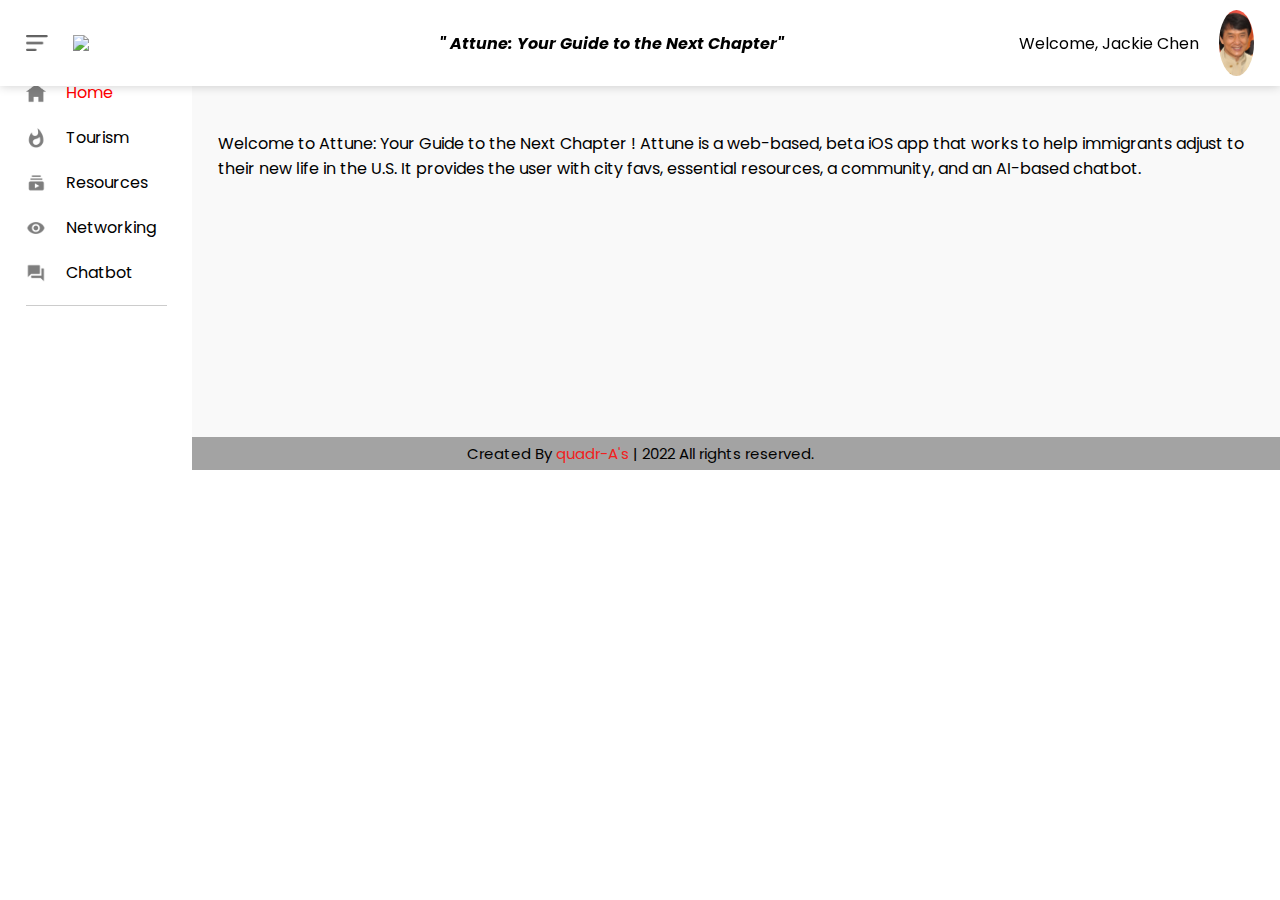
==== index.html @ 2a1506ed "Update index.html" ====
<!DOCTYPE html>  
<html lang="en">
<head>
    <meta charset="UTF-8">
    <meta http-equiv="X-UA-Compatible" content="IE=edge">
    <meta name="viewport" content="width=device-width, initial-scale=1.0">
    <title>Attune: Your Guide to the Next Chapter</title>
    <link rel="stylesheet" href="style.css">
    <link rel="stylesheet" href="https://cdnjs.cloudflare.com/ajax/libs/font-awesome/5.15.1/css/all.min.css" integrity="sha512-+4zCK9k+qNFUR5X+cKL9EIR+ZOhtIloNl9GIKS57V1MyNsYpYcUrUeQc9vNfzsWfV28IaLL3i96P9sdNyeRssA==" crossorigin="anonymous" referrerpolicy="no-referrer" />
</head>
<body>

    <nav class="flex-div">
        <div class="nav-left flex-div">
            <img src="images/menu.png" class="menu-icon">
            <img src="images/logo.png" class="logo">
        </div>
        <div class="nav-middle flex-div">
            <p><b><i>" Attune: Your Guide to the Next Chapter"</i></b></p>
        </div>
        <div class="nav-right flex-div">
            <p>Welcome, Jackie Chen</p>
            <img src="Project-images/jackie.png" class="user-icon">
        </div>
    </nav>

    <!-- ---------- SideBar -------- -->

    <div class="sidebar">
        <div class="shortcut-links">
            <a href="index.html"><img src="Project-images/grayhome.png"><p style = "color: red;">Home</p></a>
            <a href="tourism.html"><img src="images/explore.png"><p style = "color: black;">Tourism</p></a>
            <a href="resources.html"><img src="images/subscriprion.png"><p style = "color: black;">Resources</p></a>
            <a href="networking.html"><img src="images/history.png"><p style = "color: black;">Networking</p></a>
            <a href="chatbot.html"><img src="images/messages.png"><p style = "color: black;">Chatbot</p></a>
            <hr>
        </div>
    </div>

    <!-- -------- Main------- -->

    <div class="container">
        <div class="banner">
            <img src="">
        </div>
        <p class:"blurb">Welcome to Attune: Your Guide to the Next Chapter ! Attune is a web-based, beta iOS app that works to help immigrants adjust to their new life in the U.S. It provides the user with city favs, essential resources, a community, and an AI-based chatbot. </p>
    </div>

    <!-- ---------- Footer ------------ -->
    <div class="bottom">
        <center>
            <span class="credit">Created By <a> quadr-A's</a> | </span>
            <span class="far fa-copyright"></span><span> 2022 All rights reserved.</span>
        </center>
    </div>
    
    <script src="script.js"></script>
</body>
</html>
---- style.css ----
@import url('https://fonts.googleapis.com/css2?family=Poppins:wght@300;400;500;600&display=swap');
*{
    margin: 0;
    padding: 0;
    font-family: 'poppins', 'sans-serif';
    box-sizing: border-box;
}

a{
    text-decoration: none;
    color: #5a5a5a;
    
}

img{
    cursor: pointer;
}

.flex-div{
    display: flex;
    align-items: center;
}

nav{
    padding: 10px 2%;
    justify-content: space-between;
    box-shadow: 0 0 10px rgba(0, 0, 0, 0.2);
    background: #fff;
    position: sticky;
    top: 0;
    z-index: 10;
}

.nav-right img{
   width: 25px;
   margin-right: 25px;
}

.nav-right .user-icon{
    width: 35px;
    border-radius: 50%;
    margin-right: 0;
    margin-left: 20px;
}

.nav-left .menu-icon{
    width: 22px;
    margin-right: 25px;
}

.nav-left .logo{
    width: 130px;
}




/* ------- Sidebar-------- */

.sidebar{
    background: #fff;
    width: 15%;
    height: 100vh;
    position: fixed;
    top: 0;
    padding-left: 2%;
    padding-top: 80px;
}

.shortcut-links a img{
    width: 20px;
    margin-right: 20px;
}

.shortcut-links a{
    display: flex;
    align-items: center;
    margin-bottom: 20px;
    width: fit-content;
    flex-wrap: wrap;
}

.shortcut-links a:first-child{
    color: #ed3833;
}

.sidebar hr{
    border: 0;
    height: 1px;
    background: #ccc;
    width: 85%;
}


.small-sidebar{
    width: 5%;
}

.small-sidebar a p{
    display: none;
}

.small-sidebar h3{
    display: none;
}

.small-sidebar hr{
    width: 50%;
    margin-bottom: 25px;
}

/* ------- main-------- */

.container{
    background: #f9f9f9;
    padding-left: 17%;
    padding-right: 2%;
    padding-top: 20px;
    padding-bottom: 20%;
}

.large-container{
    padding-left: 7%;
}

.banner{
    width: 100%;
}

.banner img{
    height: 75%;
    border-radius: 8px;
}

.banneraustinplaces {
    font-family: 'poppins', 'sans-serif';
    text-align: center;
    font-weight: bold; 
    font-size: large;
}

.tourismbanner img{
    height: 400px;
    width: 1225px;
}

.networkingbanner img{
    height: 500px;
    width: 1225px;
}

.res-banner img{
    width: 1158px;
}


.edu-banner img{
    width: 1140px;
}

.forms-banner img{
    width: 1158px;
}

.list-container{
    display: grid;
    grid-template-columns: repeat(auto-fit, minmax(250px, 1fr));
    grid-column-gap: 16px;
    grid-row-gap: 30px;
    margin-top: 15px;
}

.list-refContainer{
    display: grid;
    grid-template-columns: 1fr 1fr;
    column-gap: 16px;
    row-gap: 40px;
    margin-top: 15px;
}

.vid-list .thumbnail{
    width: 100%;
    height: 235px;
    border-radius: 5px;
}

.vid-list-austinplaces .thumbnail{
    width: 100%;
    height: 200px;
    border-radius: 5px;
}

.vid-list .flex-div{
    align-items: flex-start;
    margin-top: 7px;
}

.vid-list .flex-div img{
    width: 35px;
    margin-right: 10px;
    border-radius: 50%;
}


.vid-info{
    color: #5a5a5a;
    font-size: 13px;
}

.vid-info a{
    color: #000;
    font-weight: 600;
    display: block;
    margin-bottom: 5px;
}

.forms-vid-list .flex-div{
    margin-bottom: 10px;
}

.forms-vid-list .flex-div img{
    width: 100px;
    height: 100px;
}

.forms-vid-info{
    color: #5a5a5a;
    font-size: 13px;
    margin-left: 10px;
}

@media (max-width: 900px){
    .menu-icon{
        display: none;
    }
    .sidebar{
        display: none;
    }
    .container,  .large-container{
        padding-left: 5%;
        padding-right: 5%;
    }
    .nav-right img{
        display: none;
    }
    .nav-right .user-icon{
        display: block;
        width: 30px;
    }
    .nav-middle .search-box input{
        width: 100%;
    }
    .nav-middle .mic-icon{
        display: none;
    }
    .logo{
        width: 90px;
    }
}

/* -------Play Video Page------ */

.play-container{
    padding-left: 2%;
}

.row{
    display: flex;
    justify-content: space-between;
    flex-wrap: wrap;
}

.play-video{
    flex-basis: 69%;
}

.right-sidebar{
    flex-basis: 30%;
}

.play-video video{
    width: 100%;
}

.side-video-list{
    display: flex;
    justify-content: space-between;
    margin-bottom: 8px;
}

.side-video-list img{
    width: 100%;
}

.side-video-list .small-thumbnail{
    flex-basis: 49%;
}

.side-video-list .vid-info{
    flex-basis: 49%;
}

.play-video .tags a{
    color: #0000ff;
    font-size: 13px;
}

.play-video h3{
    font-weight: 600;
    font-size: 22px;
}

.play-video .play-video-info{
    display: flex;
    align-items: center;
    justify-content: space-between;
    flex-wrap: wrap;
    margin-top: 10px;
    font-size: 14px;
    color: #5a5a5a;
}

.play-video .play-video-info a img{
    width: 20px;
    margin-right: 8px;
}

.play-video .play-video-info a{
    display: inline-flex;
    align-items: center;
    margin-left: 15px;
}

.play-video hr{
    border: 0;
    height: 1px;
    background: #ccc;
    margin: 10px 0;
}

.plublisher{
    display: flex;
    align-items: center;
    margin-top: 20px;
}

.plublisher div{
    flex: 1;
    line-height: 18px;
}

.plublisher img{
    width: 40px;
    border-radius: 50%;
    margin-right: 15px;
}

.plublisher div p{
    color: #000;
    font-weight: 600;
    font-size: 18px;
}

.plublisher div span{
    font-size: 13px;
    color: #5a5a5a;
}

.plublisher button{
    background: red;
    color: #fff;
    padding: 8px 30px;
    border: 0;
    outline: 0;
    border-radius: 4px;
    cursor: pointer;
}

.vid-description{
    padding-left: 55px;
    margin: 15px 0;
}

.vid-description p{
    font-size: 14px;
    margin-bottom: 5px;
    color: #5a5a5a;
}

.vid-description h4{
    font-size: 14px;
    color: #5a5a5a;
    margin-top: 15px;
}

.add-comment{
    display: flex;
    align-items: center;
    margin: 30px 0;
}

.add-comment img{
    width: 35px;
    border-radius: 50%;
    margin-right: 15px;
}

.add-comment input{
    border: 0;
    outline: 0;
    border-bottom: 1px solid #ccc;
    width: 100%;
    padding-top: 10px;
    background: transparent;
}

.old-comment{
    display: flex;
    align-items: center;
    margin: 20px 0;
}

.old-comment img{
    width: 35px;
    border-radius: 50%;
    margin-right: 15px;
}

.old-comment h3{
    font-size: 14px;
    margin-bottom: 2px;
}

.old-comment h3 span{
    font-size: 12px;
    color: #5a5a5a;
    font-weight: 500;
    margin-left: 8px;
}

.old-comment .acomment-action{
    display: flex;
    align-items: center;
    margin: 8px 0;
    font-size: 14px;
}

.old-comment .acomment-action img{
    border-radius: 0;
    width: 20px;
    margin-right: 5px;
}

.old-comment .acomment-action span{
    margin-right: 20px;
    color: #5a5a5a;
}

.old-comment .acomment-action a{
    color: #0000ff;
}

@media (max-width:900px){
    .play-video{
        flex-basis: 100%;
    }

     .right-sidebar{
        flex-basis: 100%;
      }

    
    .play-container{
        padding-left: 5%;
    }
   
    .vid-description{
        padding-left: 0;
    }
    .play-video .play-video-info a{
        margin-left: 0;
        margin-right: 15px;
        margin-left: 15px;
    }
}

/* ---------Footer--------- */

.bottom center{
    padding: 5px;
    font-size: 0.9375em;
    background: #a3a3a3;
}
.bottom center span{
    color: #020202;    
}
.bottom center a{
    color: #f12020;
    text-decoration: none;
}
.bottom center a:hover{
    text-decoration: underline;    
}
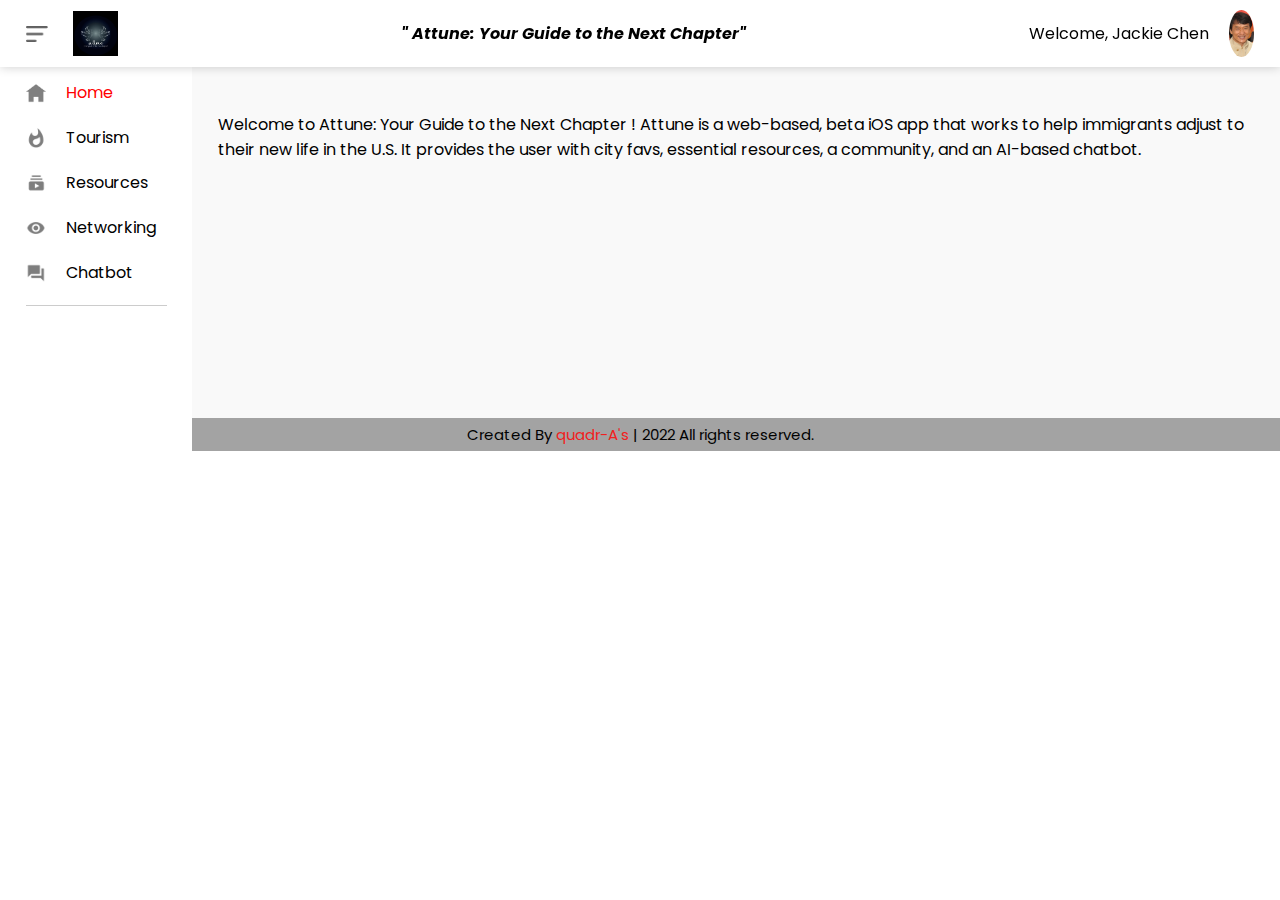
==== commit 43e57f05: "Update index.html" ====
--- a/index.html
+++ b/index.html
@@ -13,7 +13,7 @@
     <nav class="flex-div">
         <div class="nav-left flex-div">
             <img src="images/menu.png" class="menu-icon">
-            <img src="images/logo.png" class="logo">
+            <img src="images/a home away from home (5).jpeg" class="logo">
         </div>
         <div class="nav-middle flex-div">
             <p><b><i>" Attune: Your Guide to the Next Chapter"</i></b></p>
--- a/style.css
+++ b/style.css
@@ -37,7 +37,7 @@
 }
 
 .nav-right .user-icon{
-    width: 35px;
+    width: 25px;
     border-radius: 50%;
     margin-right: 0;
     margin-left: 20px;
@@ -49,7 +49,7 @@
 }
 
 .nav-left .logo{
-    width: 130px;
+    width: 45px;
 }
 
 
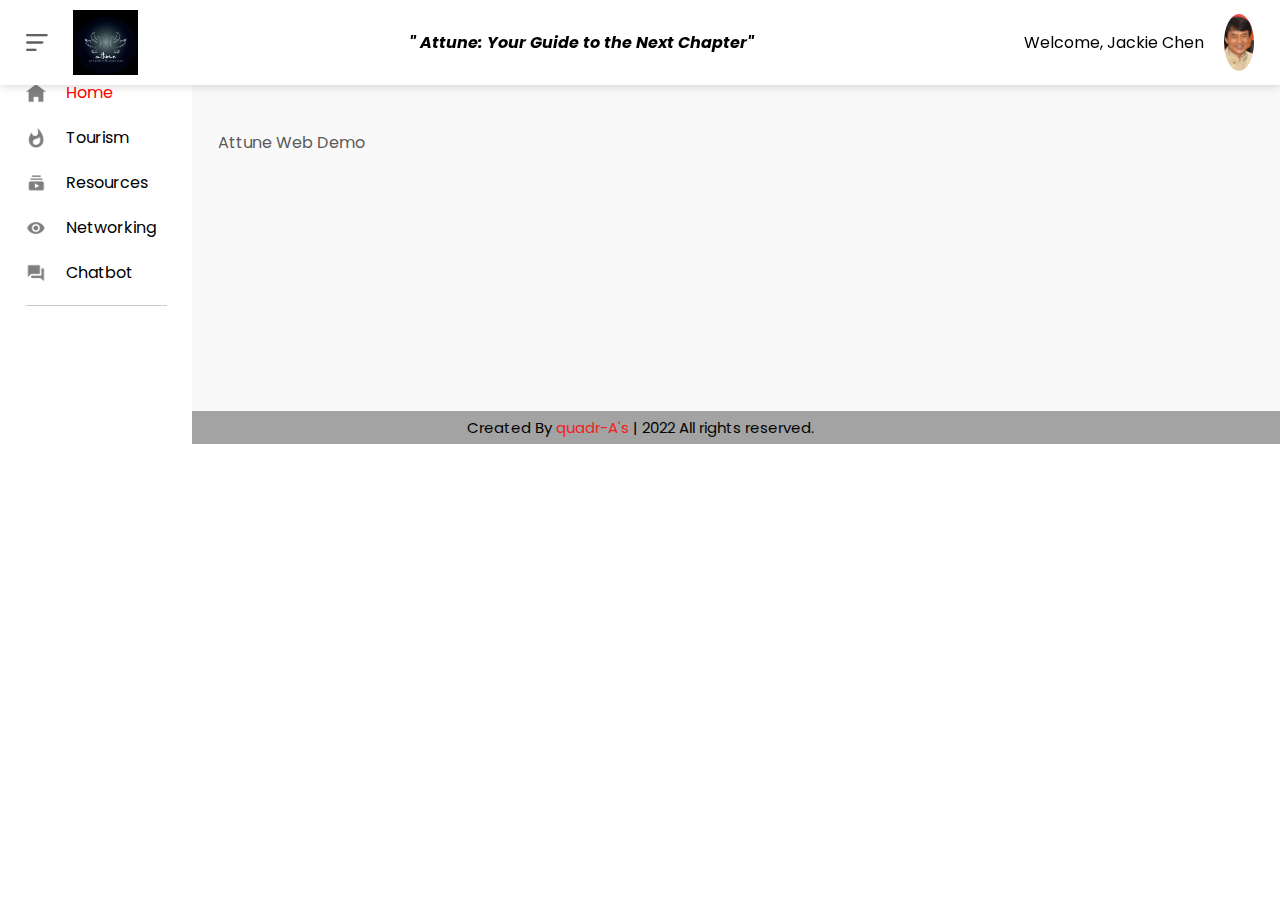
==== commit 3861f9c7: "Update index.html" ====
--- a/index.html
+++ b/index.html
@@ -43,7 +43,7 @@
         <div class="banner">
             <img src="">
         </div>
-        <p class:"blurb">Welcome to Attune: Your Guide to the Next Chapter ! Attune is a web-based, beta iOS app that works to help immigrants adjust to their new life in the U.S. It provides the user with city favs, essential resources, a community, and an AI-based chatbot. </p>
+        <a href="https://youtu.be/spRDhgekPts"><p>Attune Web Demo</p></a>
     </div>
 
     <!-- ---------- Footer ------------ -->
--- a/style.css
+++ b/style.css
@@ -31,13 +31,8 @@
     z-index: 10;
 }
 
-.nav-right img{
-   width: 25px;
-   margin-right: 25px;
-}
-
 .nav-right .user-icon{
-    width: 25px;
+    width: 30px;
     border-radius: 50%;
     margin-right: 0;
     margin-left: 20px;
@@ -49,7 +44,7 @@
 }
 
 .nav-left .logo{
-    width: 45px;
+    width: 65px;
 }
 
 
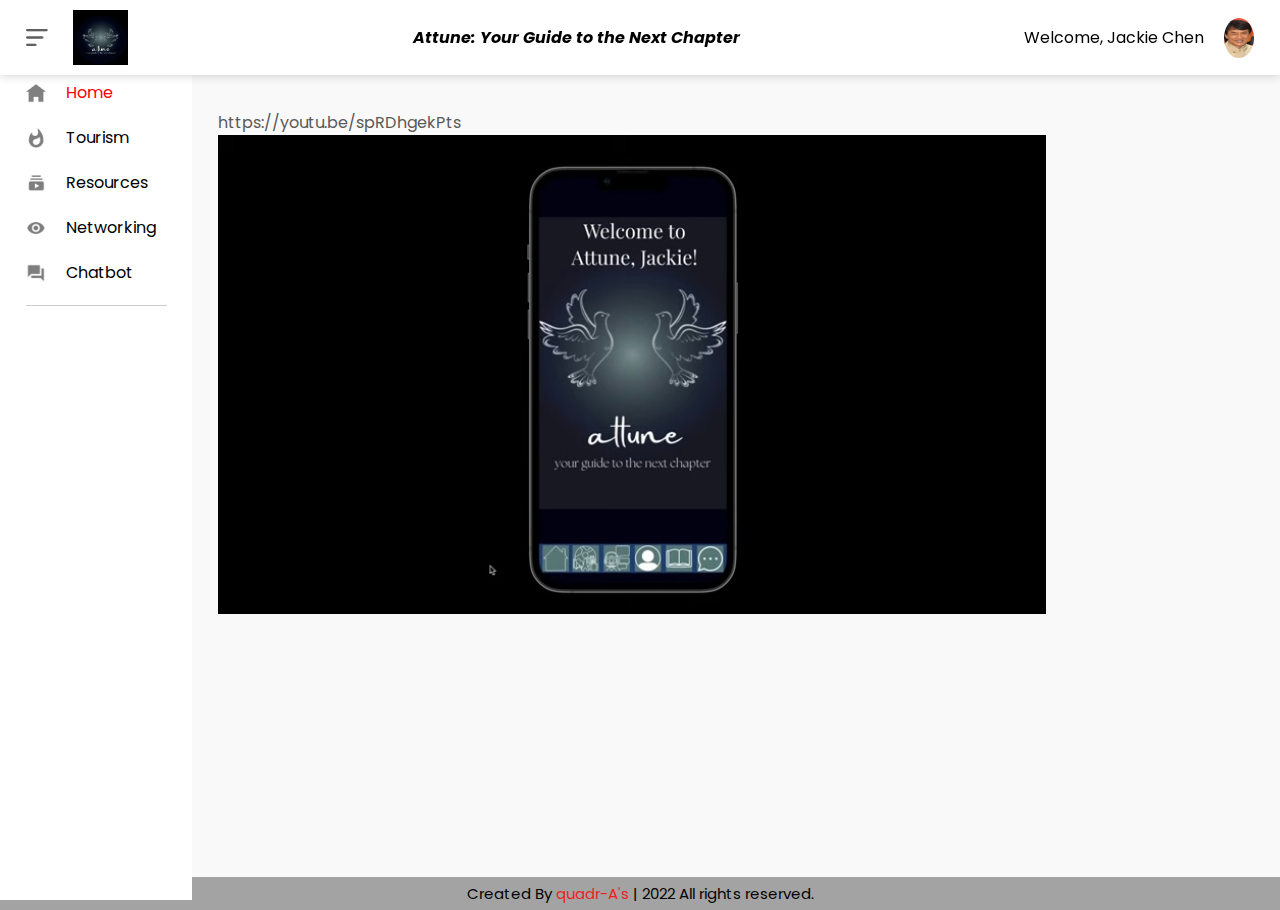
==== commit 01e10801: "Update index.html" ====
--- a/index.html
+++ b/index.html
@@ -16,7 +16,7 @@
             <img src="images/a home away from home (5).jpeg" class="logo">
         </div>
         <div class="nav-middle flex-div">
-            <p><b><i>" Attune: Your Guide to the Next Chapter"</i></b></p>
+            <p><b><i>Attune: Your Guide to the Next Chapter</i></b></p>
         </div>
         <div class="nav-right flex-div">
             <p>Welcome, Jackie Chen</p>
@@ -38,12 +38,14 @@
     </div>
 
     <!-- -------- Main------- -->
+    
+    <div class="container">
+        <div class="list-container">
+            <div class="vid-list-home">
+                <a href="">https://youtu.be/spRDhgekPts<img src="Project-images/demo.jpg" class="thumbnail"></a>
+            </div>
 
-    <div class="container">
-        <div class="banner">
-            <img src="">
         </div>
-        <a href="https://youtu.be/spRDhgekPts"><p>Attune Web Demo</p></a>
     </div>
 
     <!-- ---------- Footer ------------ -->
--- a/style.css
+++ b/style.css
@@ -33,6 +33,7 @@
 
 .nav-right .user-icon{
     width: 30px;
+    height: 40px;
     border-radius: 50%;
     margin-right: 0;
     margin-left: 20px;
@@ -44,7 +45,7 @@
 }
 
 .nav-left .logo{
-    width: 65px;
+    width: 55px;
 }
 
 
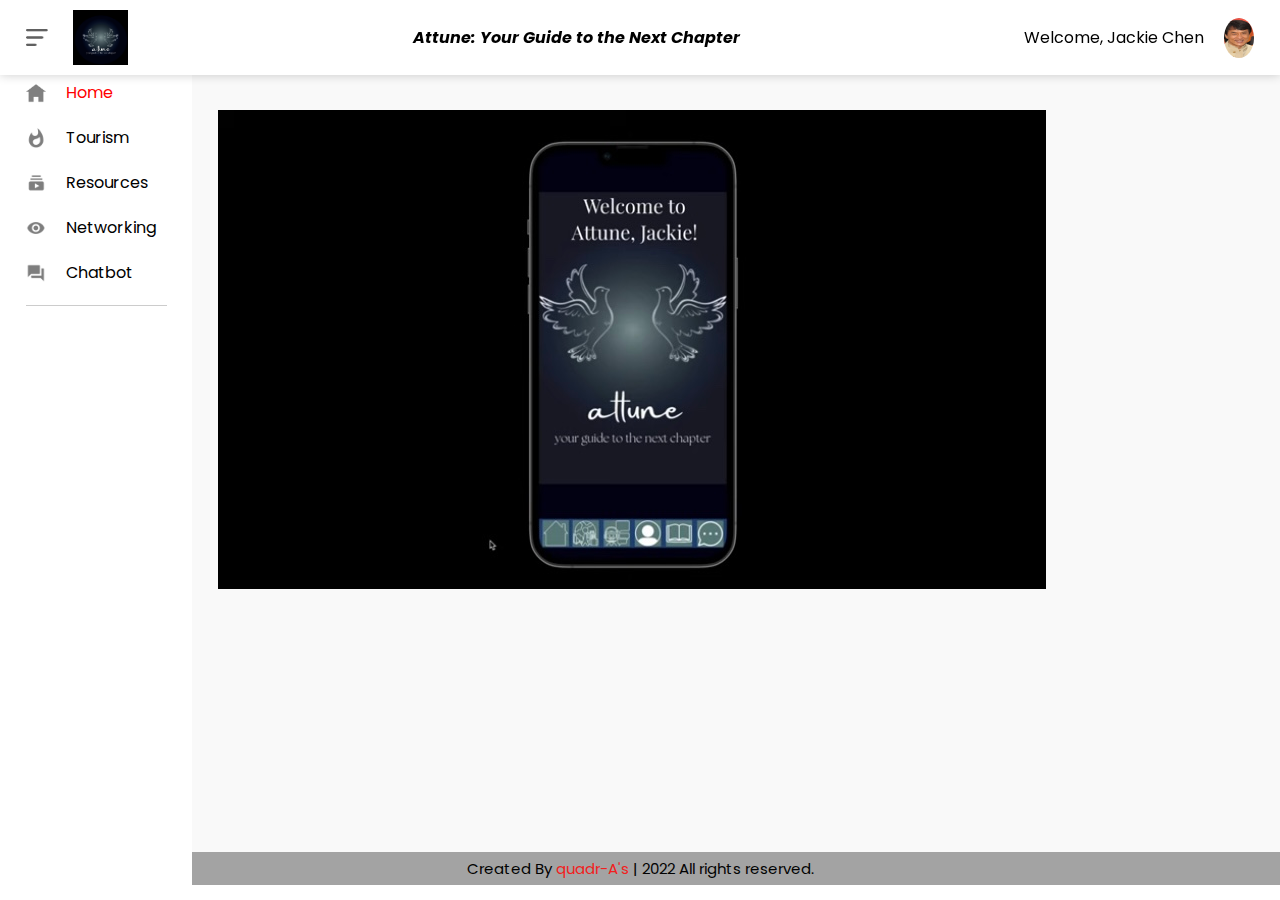
==== commit 923a2716: "Update index.html" ====
--- a/index.html
+++ b/index.html
@@ -42,7 +42,7 @@
     <div class="container">
         <div class="list-container">
             <div class="vid-list-home">
-                <a href="">https://youtu.be/spRDhgekPts<img src="Project-images/demo.jpg" class="thumbnail"></a>
+                <a href="https://youtu.be/spRDhgekPts"><img src="Project-images/demo.jpg" class="thumbnail"></a>
             </div>
 
         </div>
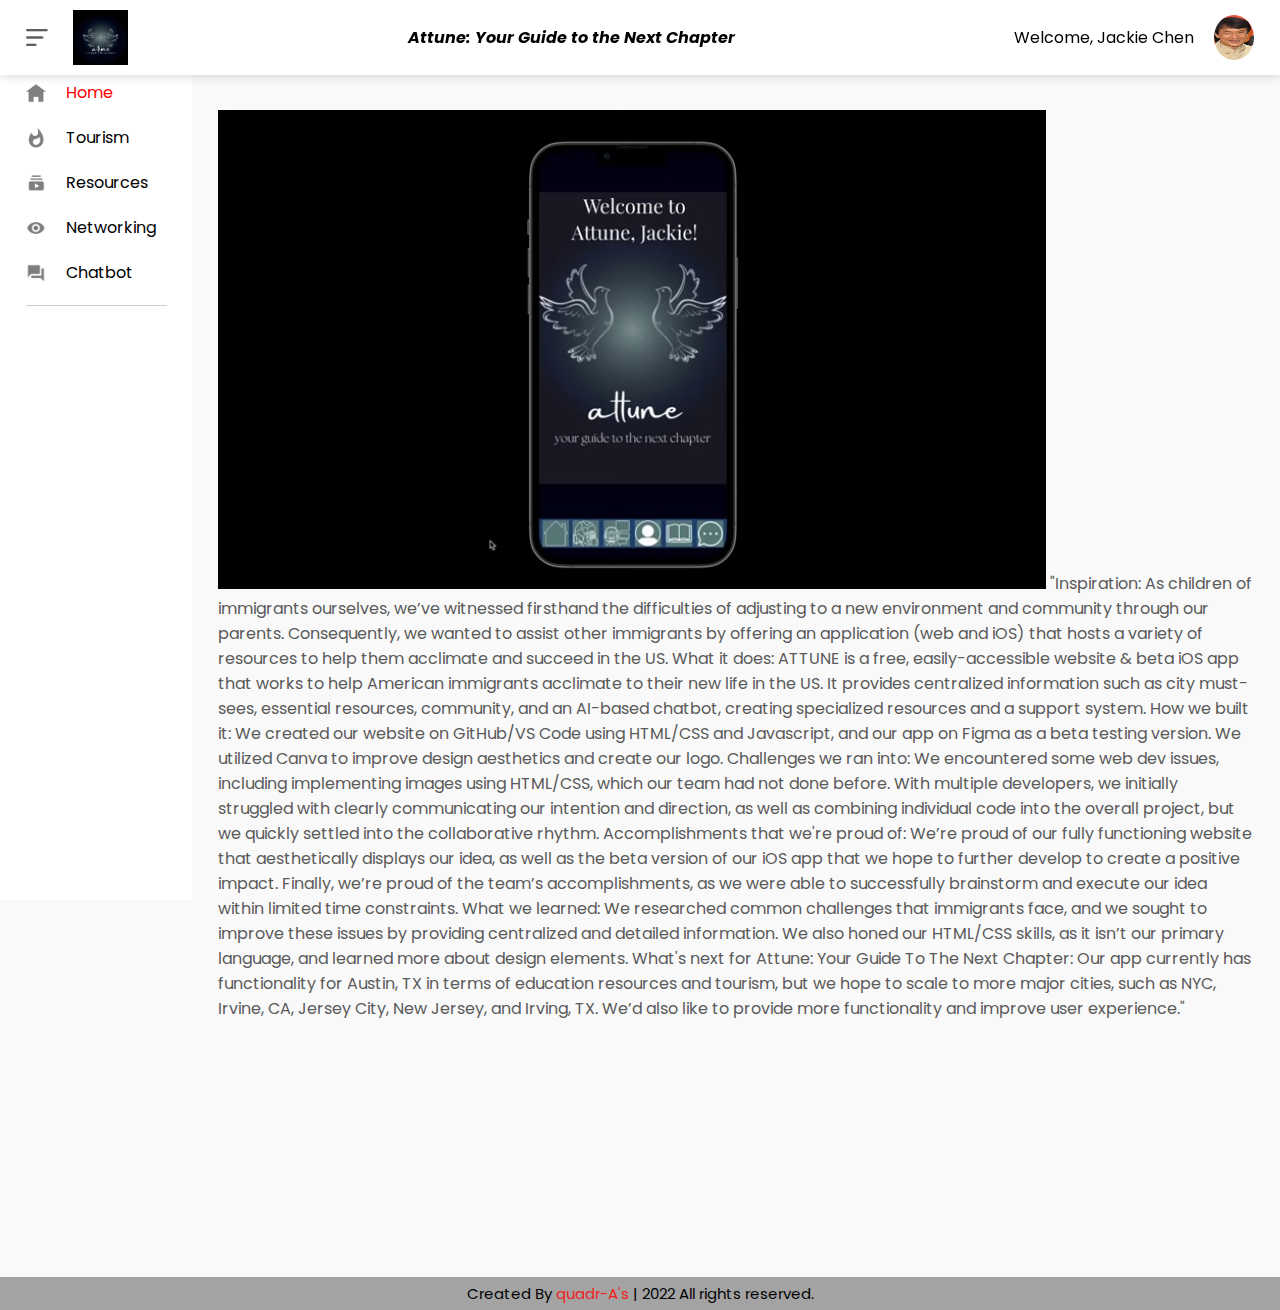
==== commit 1bb9208c: "Update index.html" ====
--- a/index.html
+++ b/index.html
@@ -43,6 +43,13 @@
         <div class="list-container">
             <div class="vid-list-home">
                 <a href="https://youtu.be/spRDhgekPts"><img src="Project-images/demo.jpg" class="thumbnail"></a>
+                <a> "Inspiration: As children of immigrants ourselves, we’ve witnessed firsthand the difficulties of adjusting to a new environment and community through our parents. Consequently, we wanted to assist other immigrants by offering an application (web and iOS) that hosts a variety of resources to help them acclimate and succeed in the US.
+What it does: ATTUNE is a free, easily-accessible website & beta iOS app that works to help American immigrants acclimate to their new life in the US. It provides centralized information such as city must-sees, essential resources, community, and an AI-based chatbot, creating specialized resources and a support system.
+How we built it: We created our website on GitHub/VS Code using HTML/CSS and Javascript, and our app on Figma as a beta testing version. We utilized Canva to improve design aesthetics and create our logo.
+Challenges we ran into: We encountered some web dev issues, including implementing images using HTML/CSS, which our team had not done before. With multiple developers, we initially struggled with clearly communicating our intention and direction, as well as combining individual code into the overall project, but we quickly settled into the collaborative rhythm.
+Accomplishments that we're proud of: We’re proud of our fully functioning website that aesthetically displays our idea, as well as the beta version of our iOS app that we hope to further develop to create a positive impact. Finally, we’re proud of the team’s accomplishments, as we were able to successfully brainstorm and execute our idea within limited time constraints.
+What we learned: We researched common challenges that immigrants face, and we sought to improve these issues by providing centralized and detailed information. We also honed our HTML/CSS skills, as it isn’t our primary language, and learned more about design elements.
+What's next for Attune: Your Guide To The Next Chapter: Our app currently has functionality for Austin, TX in terms of education resources and tourism, but we hope to scale to more major cities, such as NYC, Irvine, CA, Jersey City, New Jersey, and Irving, TX. We’d also like to provide more functionality and improve user experience." </a>
             </div>
 
         </div>
--- a/style.css
+++ b/style.css
@@ -32,8 +32,8 @@
 }
 
 .nav-right .user-icon{
-    width: 30px;
-    height: 40px;
+    width: 40px;
+    height: 45px;
     border-radius: 50%;
     margin-right: 0;
     margin-left: 20px;
@@ -141,7 +141,7 @@
 }
 
 .networkingbanner img{
-    height: 500px;
+    height: 400px;
     width: 1225px;
 }
 
@@ -178,6 +178,10 @@
     width: 100%;
     height: 235px;
     border-radius: 5px;
+}
+
+.vid-list-home img{
+    img-align: center;
 }
 
 .vid-list-austinplaces .thumbnail{
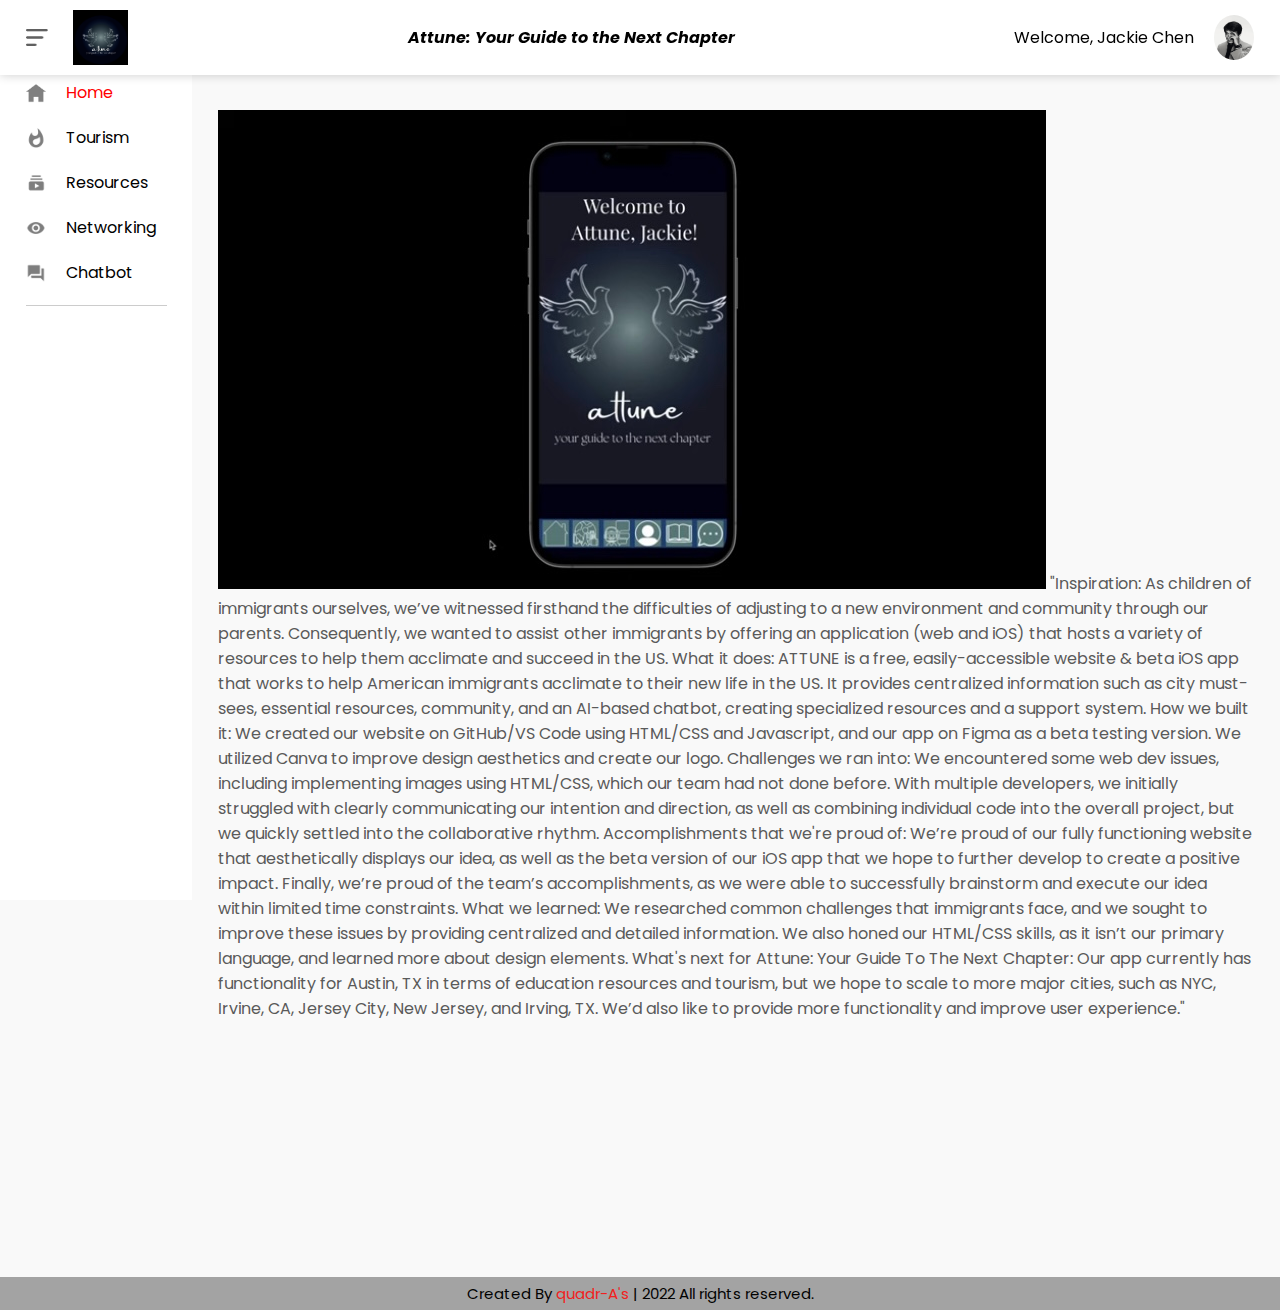
==== commit 7d0fb574: "Update index.html" ====
--- a/index.html
+++ b/index.html
@@ -20,7 +20,7 @@
         </div>
         <div class="nav-right flex-div">
             <p>Welcome, Jackie Chen</p>
-            <img src="Project-images/jackie.png" class="user-icon">
+            <img src="Project-images/jack.jpg" class="user-icon">
         </div>
     </nav>
 
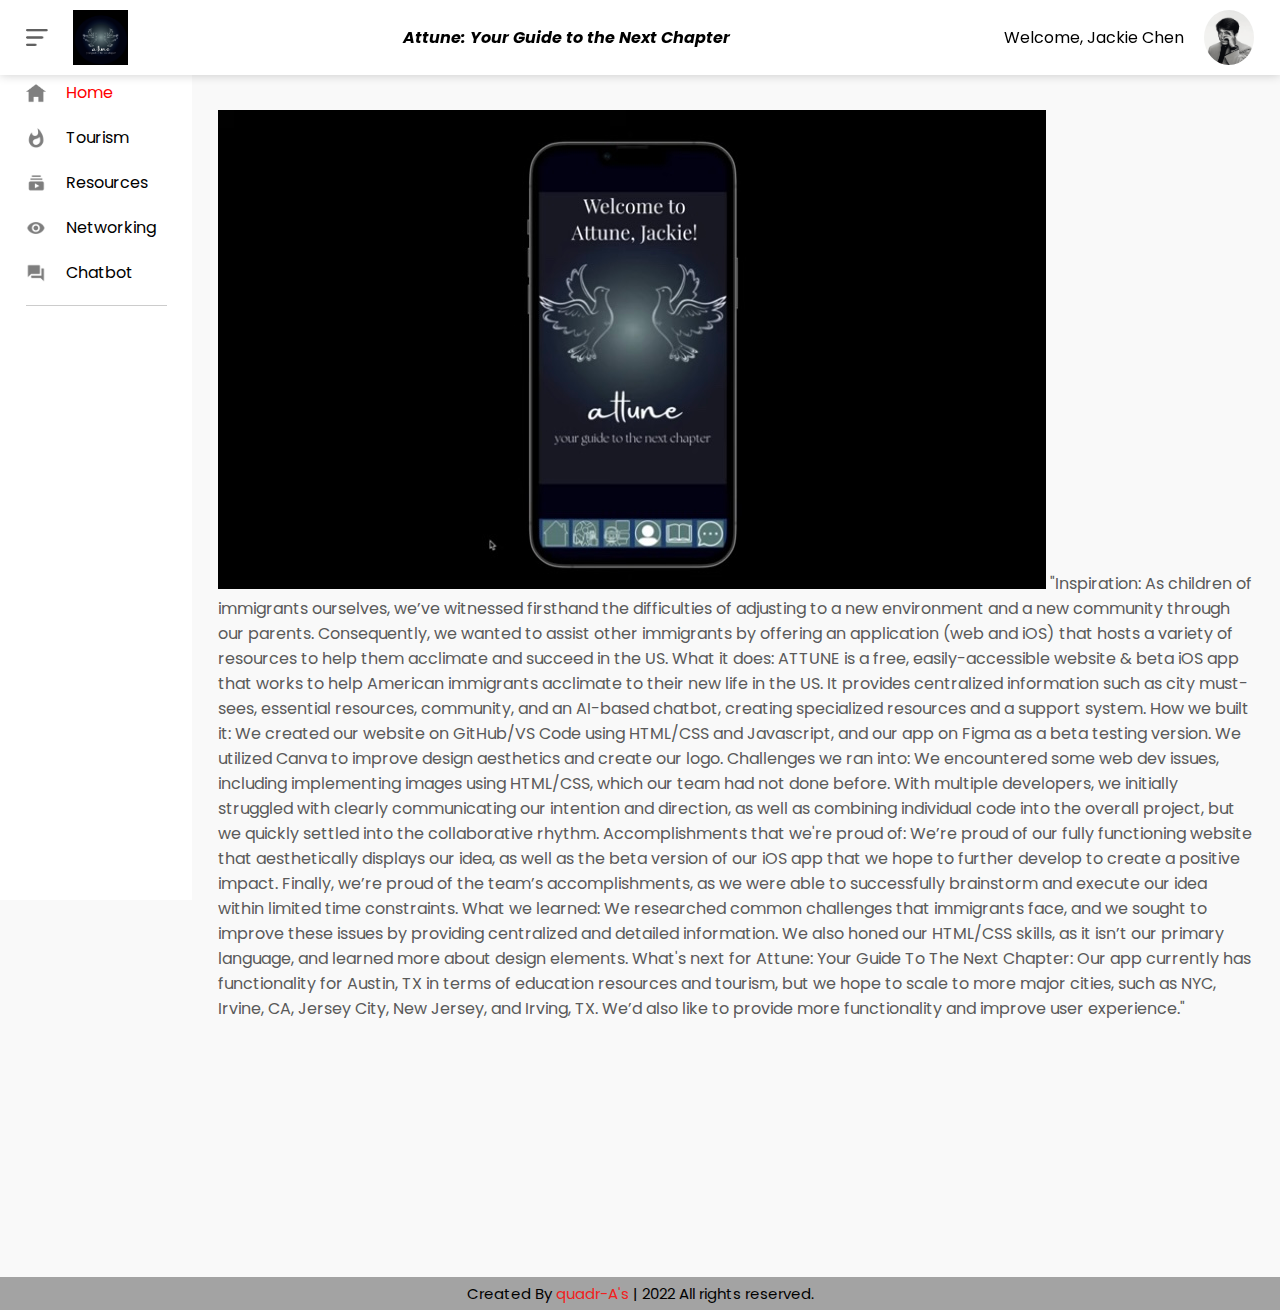
==== commit 18b19bc2: "Update index.html" ====
--- a/index.html
+++ b/index.html
@@ -43,7 +43,7 @@
         <div class="list-container">
             <div class="vid-list-home">
                 <a href="https://youtu.be/spRDhgekPts"><img src="Project-images/demo.jpg" class="thumbnail"></a>
-                <a> "Inspiration: As children of immigrants ourselves, we’ve witnessed firsthand the difficulties of adjusting to a new environment and community through our parents. Consequently, we wanted to assist other immigrants by offering an application (web and iOS) that hosts a variety of resources to help them acclimate and succeed in the US.
+                <a> "Inspiration: As children of immigrants ourselves, we’ve witnessed firsthand the difficulties of adjusting to a new environment and a new community through our parents. Consequently, we wanted to assist other immigrants by offering an application (web and iOS) that hosts a variety of resources to help them acclimate and succeed in the US.
 What it does: ATTUNE is a free, easily-accessible website & beta iOS app that works to help American immigrants acclimate to their new life in the US. It provides centralized information such as city must-sees, essential resources, community, and an AI-based chatbot, creating specialized resources and a support system.
 How we built it: We created our website on GitHub/VS Code using HTML/CSS and Javascript, and our app on Figma as a beta testing version. We utilized Canva to improve design aesthetics and create our logo.
 Challenges we ran into: We encountered some web dev issues, including implementing images using HTML/CSS, which our team had not done before. With multiple developers, we initially struggled with clearly communicating our intention and direction, as well as combining individual code into the overall project, but we quickly settled into the collaborative rhythm.
--- a/style.css
+++ b/style.css
@@ -32,8 +32,8 @@
 }
 
 .nav-right .user-icon{
-    width: 40px;
-    height: 45px;
+    width: 50px;
+    height: 55px;
     border-radius: 50%;
     margin-right: 0;
     margin-left: 20px;
@@ -141,7 +141,7 @@
 }
 
 .networkingbanner img{
-    height: 400px;
+    height: 430px;
     width: 1225px;
 }
 
